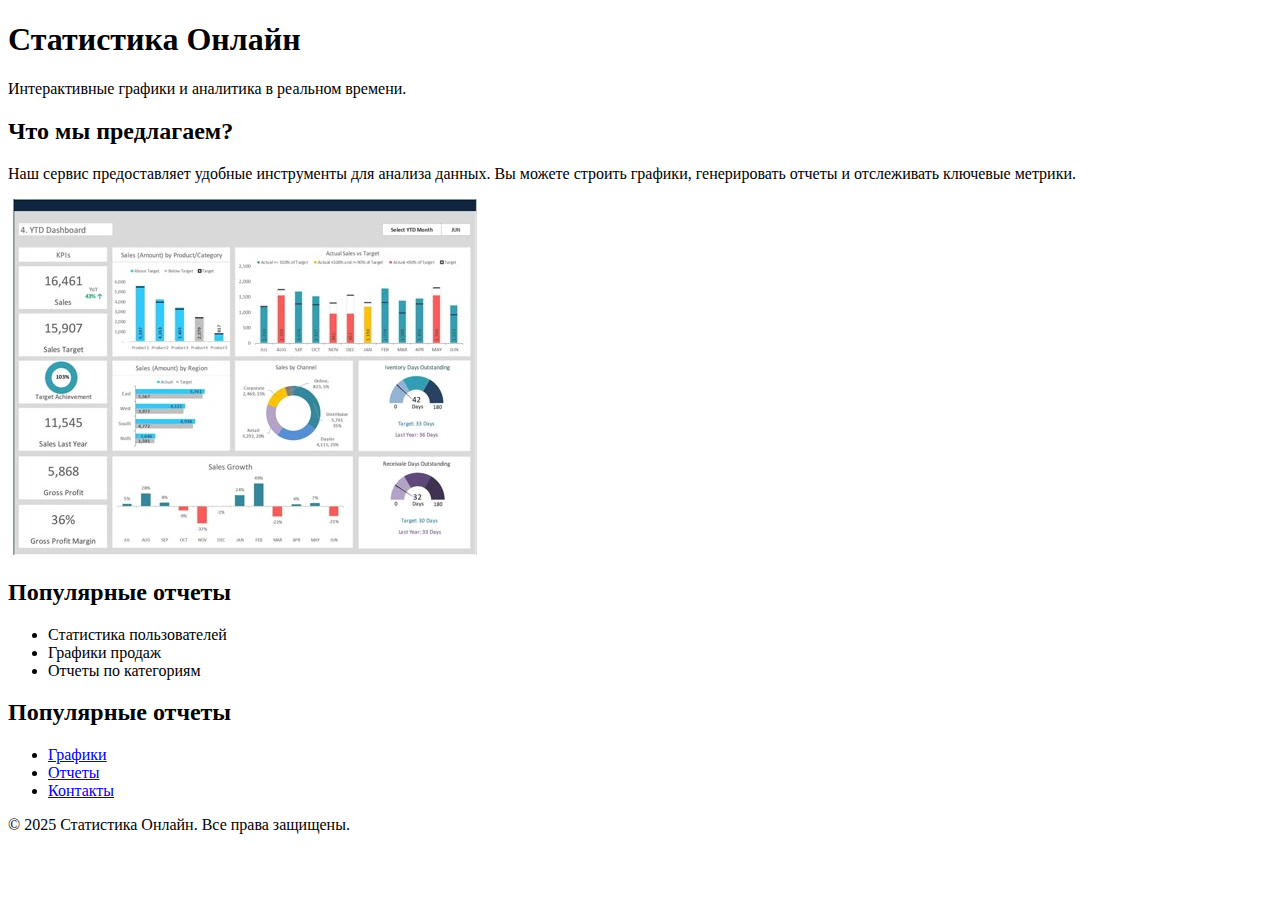
==== index.html @ b3558aa4 "initial commit" ====
<!DOCTYPE html>
<html lang="ru">
<head>
    <meta charset="UTF-8">
    <meta name="viewport" content="width=device-width, initial-scale=1.0">
    <meta name="description" content="Платформа для анализа данных и статистики в реальном времени. Графики, отчеты и аналитика.">
    <meta name="keywords" content="статистика онлайн, аналитика данных, графики и отчеты">
    <meta name="author" content="Ваше Имя">
    <title>Статистика Онлайн – Аналитика и Отчеты</title>
    <link rel="stylesheet" href="styles.css">
</head>
<body>
    <header>
        <h1>Статистика Онлайн</h1>
        <p>Интерактивные графики и аналитика в реальном времени.</p>
    </header>
    
    <section>
        <h2>Что мы предлагаем?</h2>
        <p>Наш сервис предоставляет удобные инструменты для анализа данных. Вы можете строить графики, генерировать отчеты и отслеживать ключевые метрики.</p>
        <img src="images/dashboard.jpg" alt="Интерактивный статистический дашборд" loading="lazy">
    </section>
    
    <section>
        <h2>Популярные отчеты</h2>
        <ul>
            <li>Статистика пользователей</li>
            <li>Графики продаж</li>
            <li>Отчеты по категориям</li>
        </ul>
    </section>

    <section>
        <h2>Популярные отчеты</h2>
        <ul>
            <li><a href="charts.html"> Графики </a></li>
            <li><a href="reports.html"> Отчеты </a></li>
            <li><a href="contact.html"> Контакты </a></li>
        </ul>
    </section>
    
    <footer>
        <p>&copy; 2025 Статистика Онлайн. Все права защищены.</p>
    </footer>
</body>
</html>
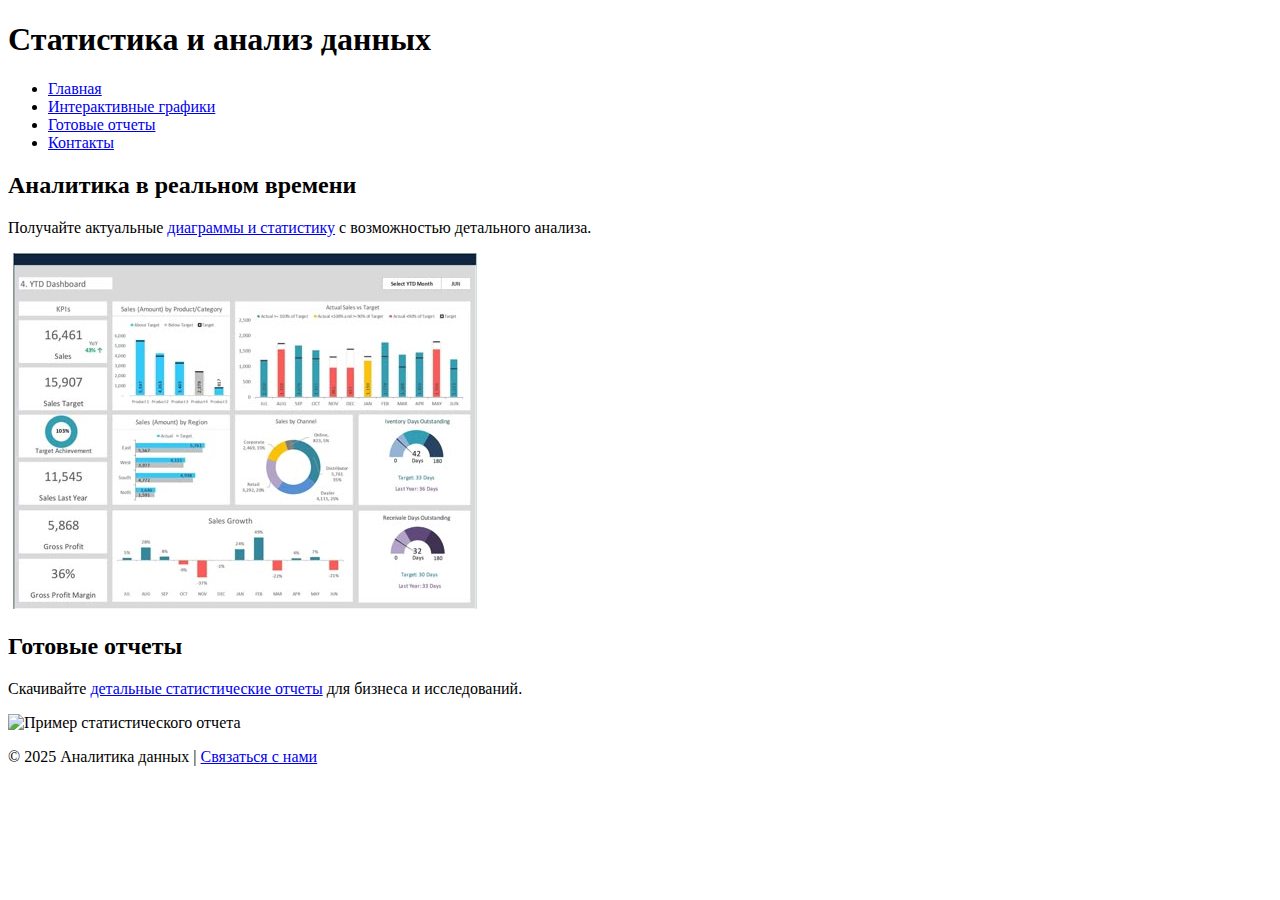
==== commit a3ed7df0: "update1" ====
--- a/index.html
+++ b/index.html
@@ -3,44 +3,41 @@
 <head>
     <meta charset="UTF-8">
     <meta name="viewport" content="width=device-width, initial-scale=1.0">
-    <meta name="description" content="Платформа для анализа данных и статистики в реальном времени. Графики, отчеты и аналитика.">
-    <meta name="keywords" content="статистика онлайн, аналитика данных, графики и отчеты">
-    <meta name="author" content="Ваше Имя">
-    <title>Статистика Онлайн – Аналитика и Отчеты</title>
+    <title>Статистика и анализ данных – Графики и отчеты</title>
+    <meta name="description" content="Интерактивные графики, аналитика данных и готовые статистические отчеты.">
     <link rel="stylesheet" href="styles.css">
 </head>
 <body>
+
     <header>
-        <h1>Статистика Онлайн</h1>
-        <p>Интерактивные графики и аналитика в реальном времени.</p>
+        <h1>Статистика и анализ данных</h1>
+        <nav>
+            <ul>
+                <li><a href="index.html">Главная</a></li>
+                <li><a href="charts.html">Интерактивные графики</a></li>
+                <li><a href="reports.html">Готовые отчеты</a></li>
+                <li><a href="contact.html">Контакты</a></li>
+            </ul>
+        </nav>
     </header>
-    
-    <section>
-        <h2>Что мы предлагаем?</h2>
-        <p>Наш сервис предоставляет удобные инструменты для анализа данных. Вы можете строить графики, генерировать отчеты и отслеживать ключевые метрики.</p>
-        <img src="images/dashboard.jpg" alt="Интерактивный статистический дашборд" loading="lazy">
-    </section>
-    
-    <section>
-        <h2>Популярные отчеты</h2>
-        <ul>
-            <li>Статистика пользователей</li>
-            <li>Графики продаж</li>
-            <li>Отчеты по категориям</li>
-        </ul>
-    </section>
 
-    <section>
-        <h2>Популярные отчеты</h2>
-        <ul>
-            <li><a href="charts.html"> Графики </a></li>
-            <li><a href="reports.html"> Отчеты </a></li>
-            <li><a href="contact.html"> Контакты </a></li>
-        </ul>
-    </section>
-    
+    <main>
+        <section>
+            <h2>Аналитика в реальном времени</h2>
+            <p>Получайте актуальные <a href="charts.html">диаграммы и статистику</a> с возможностью детального анализа.</p>
+            <img src="images/dashboard.jpg" alt="Интерактивный статистический дашборд" loading="lazy">
+        </section>
+
+        <section>
+            <h2>Готовые отчеты</h2>
+            <p>Скачивайте <a href="reports.html">детальные статистические отчеты</a> для бизнеса и исследований.</p>
+            <img src="images/report-example.jpg" alt="Пример статистического отчета" loading="lazy">
+        </section>
+    </main>
+
     <footer>
-        <p>&copy; 2025 Статистика Онлайн. Все права защищены.</p>
+        <p>&copy; 2025 Аналитика данных | <a href="contact.html">Связаться с нами</a></p>
     </footer>
+
 </body>
 </html>
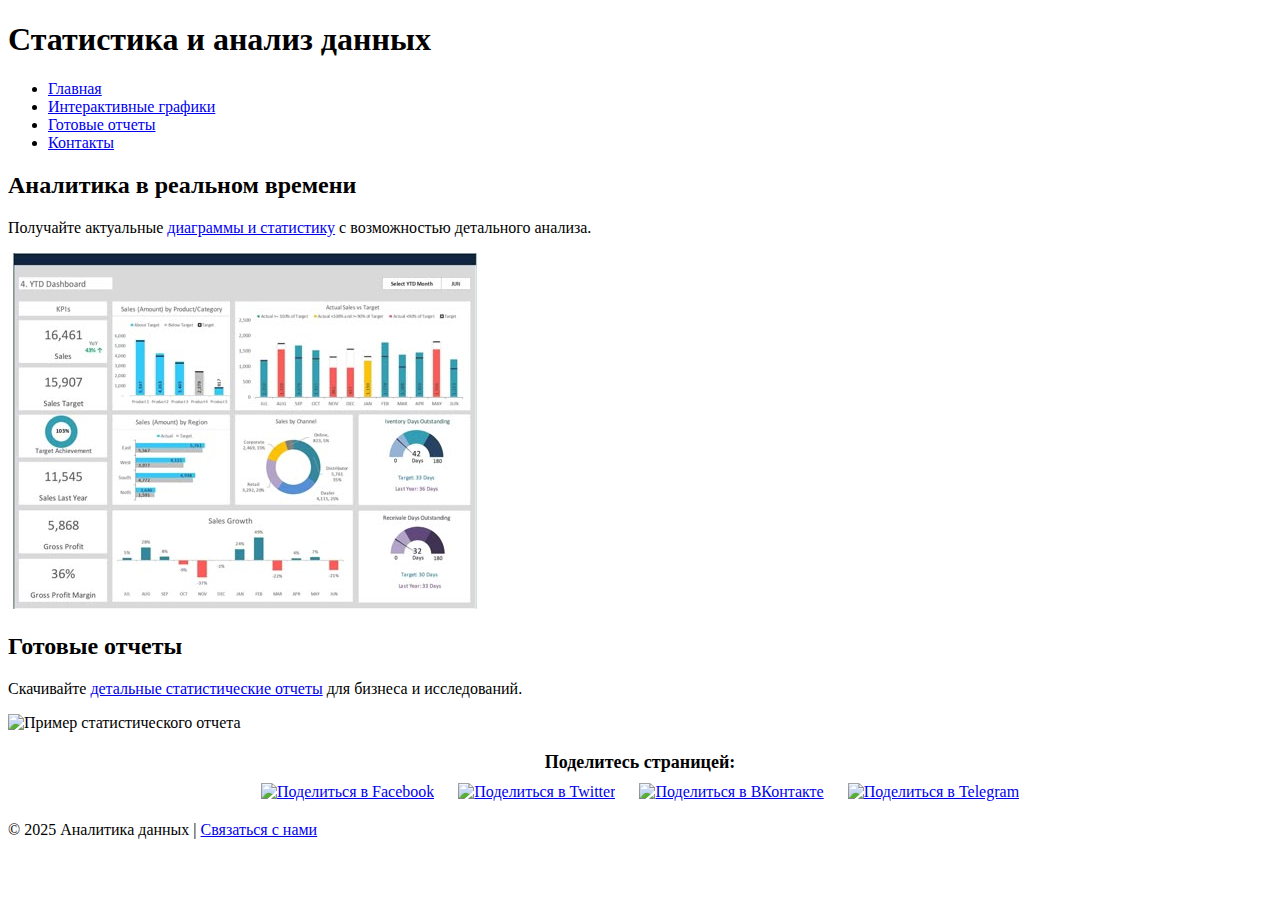
==== commit 0d63620c: "update2" ====
--- a/index.html
+++ b/index.html
@@ -7,6 +7,15 @@
     <meta name="description" content="Интерактивные графики, аналитика данных и готовые статистические отчеты.">
     <link rel="stylesheet" href="styles.css">
 </head>
+<script>
+    document.addEventListener("DOMContentLoaded", function() {
+        let currentUrl = encodeURIComponent(window.location.href);
+        document.querySelectorAll(".share a").forEach(link => {
+            let href = link.getAttribute("href");
+            link.setAttribute("href", href.replace("https://yourwebsite.com", currentUrl));
+        });
+    });
+</script>
 <body>
 
     <header>
@@ -35,6 +44,27 @@
         </section>
     </main>
 
+    <section class="share">
+        <h3>Поделитесь страницей:</h3>
+        <a href="https://www.facebook.com/sharer/sharer.php?u=https://yourwebsite.com" 
+           target="_blank" rel="noopener noreferrer">
+            <img src="icons/facebook.png" alt="Поделиться в Facebook">
+        </a>
+        <a href="https://twitter.com/intent/tweet?url=https://yourwebsite.com&text=Интересная аналитика!" 
+           target="_blank" rel="noopener noreferrer">
+            <img src="icons/twitter.png" alt="Поделиться в Twitter">
+        </a>
+        <a href="https://vk.com/share.php?url=https://yourwebsite.com" 
+           target="_blank" rel="noopener noreferrer">
+            <img src="icons/vk.png" alt="Поделиться в ВКонтакте">
+        </a>
+        <a href="https://t.me/share/url?url=https://yourwebsite.com&text=Интересный материал!" 
+           target="_blank" rel="noopener noreferrer">
+            <img src="icons/telegram.png" alt="Поделиться в Telegram">
+        </a>
+    </section>
+
+
     <footer>
         <p>&copy; 2025 Аналитика данных | <a href="contact.html">Связаться с нами</a></p>
     </footer>
--- a/styles.css
+++ b/styles.css
@@ -0,0 +1,24 @@
+.share {
+    text-align: center;
+    margin: 20px 0;
+}
+
+.share h3 {
+    font-size: 18px;
+    margin-bottom: 10px;
+}
+
+.share a {
+    display: inline-block;
+    margin: 0 10px;
+}
+
+.share img {
+    width: 40px;
+    height: 40px;
+    transition: transform 0.2s ease-in-out;
+}
+
+.share img:hover {
+    transform: scale(1.1);
+}
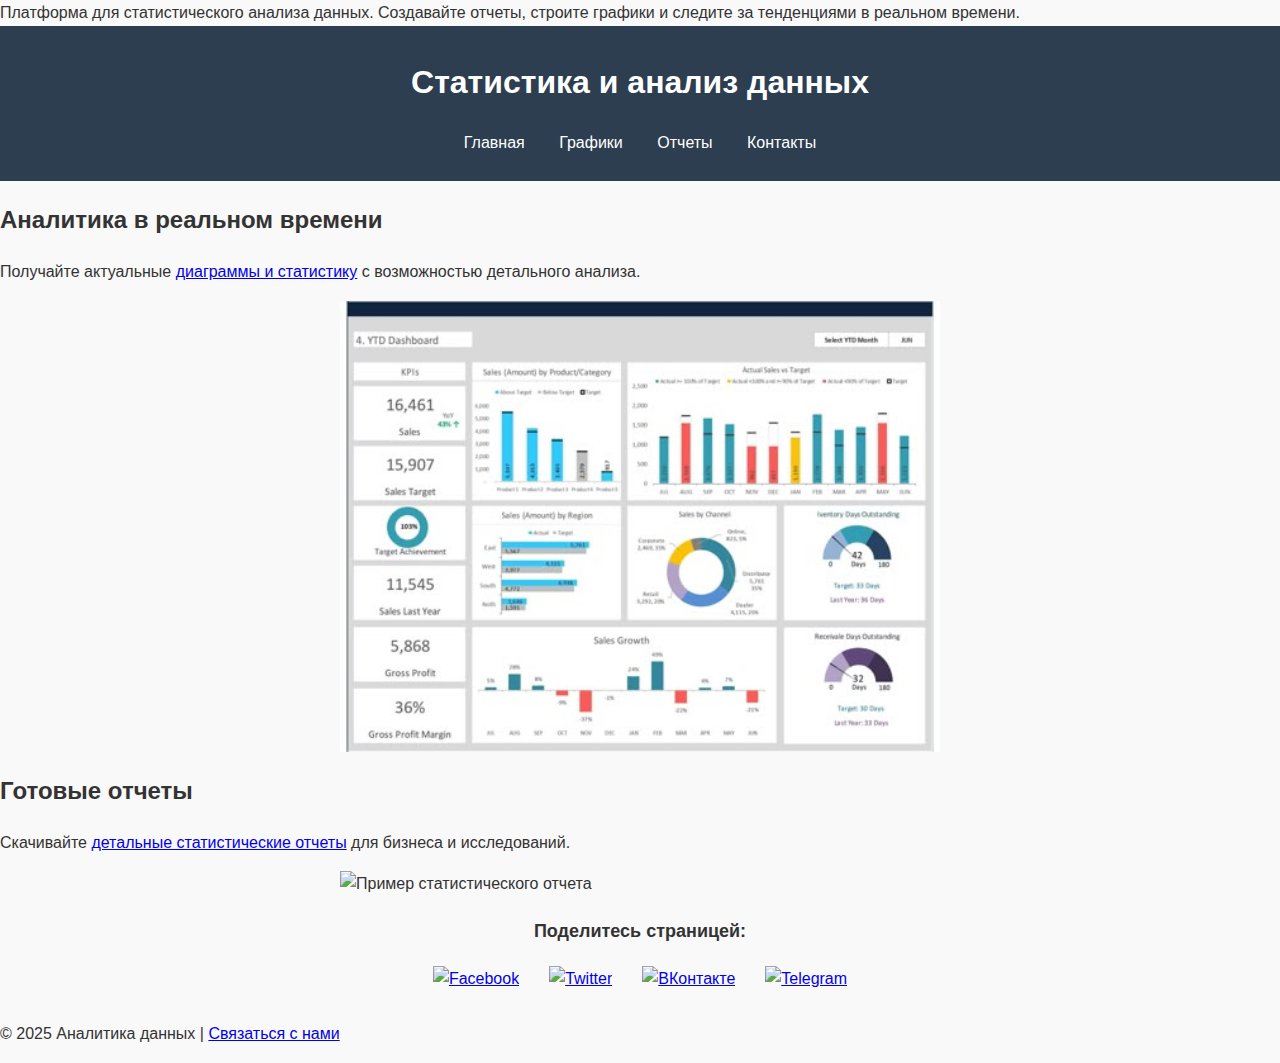
==== commit 24ae9396: "mobile update" ====
--- a/index.html
+++ b/index.html
@@ -2,11 +2,16 @@
 <html lang="ru">
 <head>
     <meta charset="UTF-8">
-    <meta name="viewport" content="width=device-width, initial-scale=1.0">
+    <meta name="viewport" content="width=device-width, initial-scale=1, maximum-scale=1">
     <title>Статистика и анализ данных – Графики и отчеты</title>
-    <meta name="description" content="Интерактивные графики, аналитика данных и готовые статистические отчеты.">
+    <meta name="description" content="Платформа для статистического анализа и визуализации данных. Интерактивные графики и аналитические отчеты в реальном времени.">
+    <meta property="og:title" content="Статистика и аналитика данных — Интерактивные графики и отчеты">
+    <meta property="og:description" content="Платформа для визуализации статистических данных и анализа тенденций.">
+    <meta property="og:url" content="https://d4curya.github.io/">
+    <meta property="og:type" content="website">
     <link rel="stylesheet" href="styles.css">
 </head>
+
 <script>
     document.addEventListener("DOMContentLoaded", function() {
         let currentUrl = encodeURIComponent(window.location.href);
@@ -14,17 +19,31 @@
             let href = link.getAttribute("href");
             link.setAttribute("href", href.replace("https://yourwebsite.com", currentUrl));
         });
+
+        // Мобильное меню
+        document.querySelector(".burger-menu").addEventListener("click", function() {
+            document.querySelector(".nav-links").classList.toggle("active");
+        });
     });
 </script>
+
 <body>
+
+    <div itemprop="description">
+        Платформа для статистического анализа данных. Создавайте отчеты, строите графики и следите за тенденциями в реальном времени.
+    </div>
 
     <header>
         <h1>Статистика и анализ данных</h1>
+        
+        <!-- Бургер-меню для мобильных -->
+        <div class="burger-menu">&#9776;</div>
+
         <nav>
-            <ul>
+            <ul class="nav-links">
                 <li><a href="index.html">Главная</a></li>
-                <li><a href="charts.html">Интерактивные графики</a></li>
-                <li><a href="reports.html">Готовые отчеты</a></li>
+                <li><a href="charts.html">Графики</a></li>
+                <li><a href="reports.html">Отчеты</a></li>
                 <li><a href="contact.html">Контакты</a></li>
             </ul>
         </nav>
@@ -34,36 +53,33 @@
         <section>
             <h2>Аналитика в реальном времени</h2>
             <p>Получайте актуальные <a href="charts.html">диаграммы и статистику</a> с возможностью детального анализа.</p>
-            <img src="images/dashboard.jpg" alt="Интерактивный статистический дашборд" loading="lazy">
+            <img src="images/dashboard.jpg" alt="Интерактивный статистический дашборд" class="responsive-img">
         </section>
 
         <section>
             <h2>Готовые отчеты</h2>
             <p>Скачивайте <a href="reports.html">детальные статистические отчеты</a> для бизнеса и исследований.</p>
-            <img src="images/report-example.jpg" alt="Пример статистического отчета" loading="lazy">
+            <img src="images/report-example.jpg" alt="Пример статистического отчета" class="responsive-img">
         </section>
     </main>
 
     <section class="share">
         <h3>Поделитесь страницей:</h3>
-        <a href="https://www.facebook.com/sharer/sharer.php?u=https://yourwebsite.com" 
-           target="_blank" rel="noopener noreferrer">
-            <img src="icons/facebook.png" alt="Поделиться в Facebook">
-        </a>
-        <a href="https://twitter.com/intent/tweet?url=https://yourwebsite.com&text=Интересная аналитика!" 
-           target="_blank" rel="noopener noreferrer">
-            <img src="icons/twitter.png" alt="Поделиться в Twitter">
-        </a>
-        <a href="https://vk.com/share.php?url=https://yourwebsite.com" 
-           target="_blank" rel="noopener noreferrer">
-            <img src="icons/vk.png" alt="Поделиться в ВКонтакте">
-        </a>
-        <a href="https://t.me/share/url?url=https://yourwebsite.com&text=Интересный материал!" 
-           target="_blank" rel="noopener noreferrer">
-            <img src="icons/telegram.png" alt="Поделиться в Telegram">
-        </a>
+        <div class="social-icons">
+            <a href="https://www.facebook.com/sharer/sharer.php?u=https://yourwebsite.com" target="_blank">
+                <img src="icons/facebook.png" alt="Facebook">
+            </a>
+            <a href="https://twitter.com/intent/tweet?url=https://yourwebsite.com&text=Интересная аналитика!" target="_blank">
+                <img src="icons/twitter.png" alt="Twitter">
+            </a>
+            <a href="https://vk.com/share.php?url=https://yourwebsite.com" target="_blank">
+                <img src="icons/vk.png" alt="ВКонтакте">
+            </a>
+            <a href="https://t.me/share/url?url=https://yourwebsite.com&text=Интересный материал!" target="_blank">
+                <img src="icons/telegram.png" alt="Telegram">
+            </a>
+        </div>
     </section>
-
 
     <footer>
         <p>&copy; 2025 Аналитика данных | <a href="contact.html">Связаться с нами</a></p>
--- a/styles.css
+++ b/styles.css
@@ -22,3 +22,104 @@
 .share img:hover {
     transform: scale(1.1);
 }
+
+/* Общие стили */
+body {
+    font-family: Arial, sans-serif;
+    margin: 0;
+    padding: 0;
+    line-height: 1.6;
+    background: #f9f9f9;
+    color: #333;
+}
+
+header {
+    background: #2c3e50;
+    color: white;
+    padding: 10px 20px;
+    text-align: center;
+    position: relative;
+}
+
+/* Бургер-меню */
+.burger-menu {
+    display: none;
+    font-size: 28px;
+    cursor: pointer;
+    position: absolute;
+    right: 20px;
+    top: 10px;
+}
+
+nav {
+    text-align: center;
+}
+
+nav ul {
+    padding: 0;
+    list-style: none;
+}
+
+nav ul li {
+    display: inline;
+    margin: 0 15px;
+}
+
+nav ul li a {
+    color: white;
+    text-decoration: none;
+}
+
+/* Адаптивные изображения */
+.responsive-img {
+    width: 100%;
+    max-width: 600px;
+    height: auto;
+    display: block;
+    margin: 10px auto;
+}
+
+/* Секция с иконками соцсетей */
+.social-icons {
+    display: flex;
+    justify-content: center;
+    gap: 10px;
+    padding: 10px;
+}
+
+.social-icons img {
+    width: 40px;
+    height: 40px;
+}
+
+/* Адаптация под мобильные устройства */
+@media (max-width: 768px) {
+    .burger-menu {
+        display: block;
+    }
+
+    .nav-links {
+        display: none;
+        flex-direction: column;
+        background: #2c3e50;
+        position: absolute;
+        top: 50px;
+        width: 100%;
+        left: 0;
+        text-align: center;
+        padding: 10px 0;
+    }
+
+    .nav-links.active {
+        display: flex;
+    }
+
+    nav ul li {
+        display: block;
+        padding: 10px;
+    }
+
+    main {
+        padding: 10px;
+    }
+}
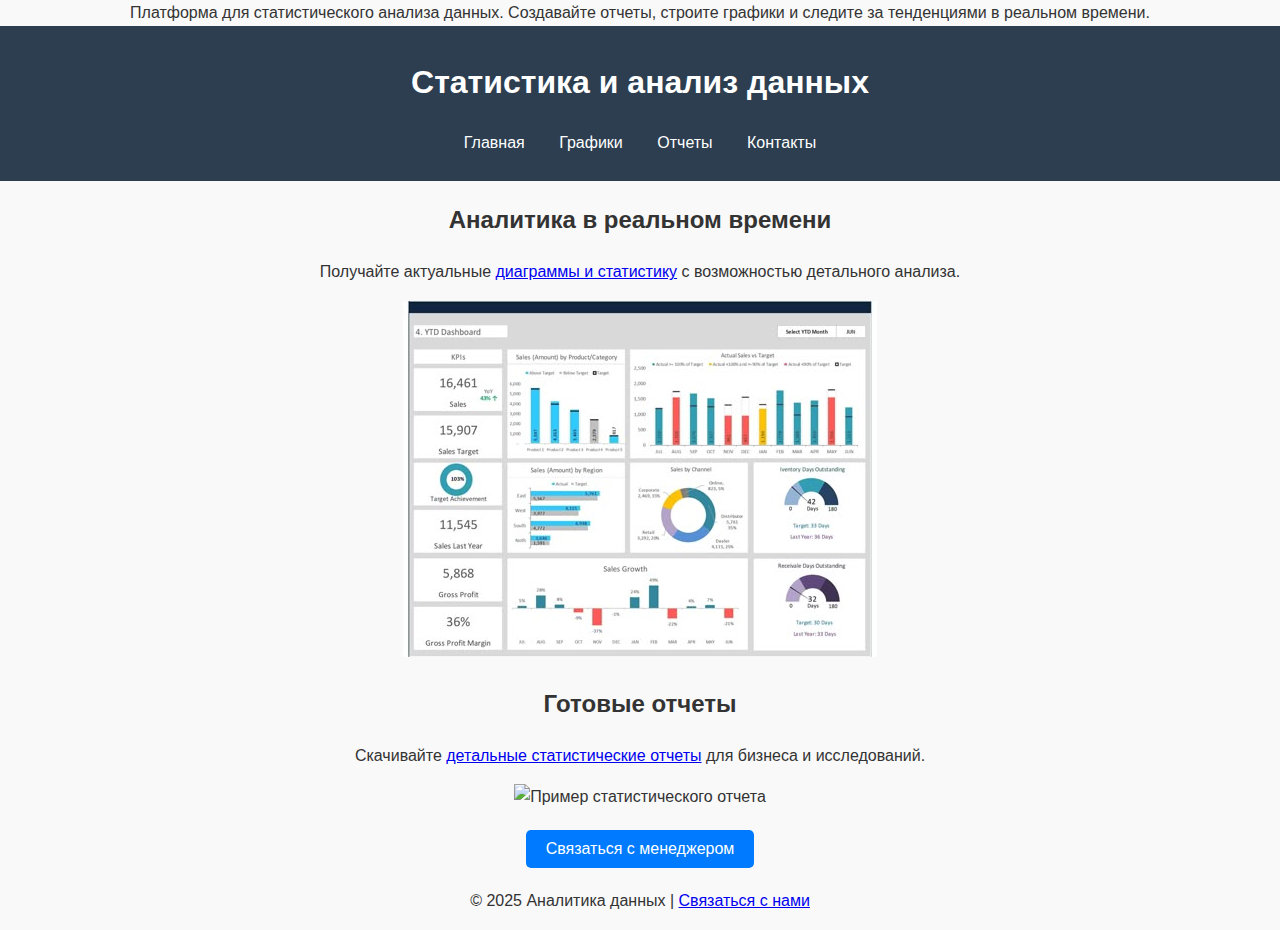
==== commit 66ec92b2: "manager update" ====
--- a/index.html
+++ b/index.html
@@ -23,6 +23,23 @@
         // Мобильное меню
         document.querySelector(".burger-menu").addEventListener("click", function() {
             document.querySelector(".nav-links").classList.toggle("active");
+        });
+
+        // Открытие всплывающего окна
+        document.querySelector(".open-modal").addEventListener("click", function() {
+            document.querySelector(".modal").classList.add("show");
+        });
+
+        // Закрытие окна
+        document.querySelector(".close-modal").addEventListener("click", function() {
+            document.querySelector(".modal").classList.remove("show");
+        });
+
+        // Закрытие по клику вне формы
+        window.addEventListener("click", function(event) {
+            if (event.target.classList.contains("modal")) {
+                document.querySelector(".modal").classList.remove("show");
+            }
         });
     });
 </script>
@@ -63,23 +80,23 @@
         </section>
     </main>
 
-    <section class="share">
-        <h3>Поделитесь страницей:</h3>
-        <div class="social-icons">
-            <a href="https://www.facebook.com/sharer/sharer.php?u=https://yourwebsite.com" target="_blank">
-                <img src="icons/facebook.png" alt="Facebook">
-            </a>
-            <a href="https://twitter.com/intent/tweet?url=https://yourwebsite.com&text=Интересная аналитика!" target="_blank">
-                <img src="icons/twitter.png" alt="Twitter">
-            </a>
-            <a href="https://vk.com/share.php?url=https://yourwebsite.com" target="_blank">
-                <img src="icons/vk.png" alt="ВКонтакте">
-            </a>
-            <a href="https://t.me/share/url?url=https://yourwebsite.com&text=Интересный материал!" target="_blank">
-                <img src="icons/telegram.png" alt="Telegram">
-            </a>
+    <!-- Кнопка вызова модального окна -->
+    <button class="open-modal">Связаться с менеджером</button>
+
+    <!-- Всплывающее окно -->
+    <div class="modal">
+        <div class="modal-content">
+            <span class="close-modal">&times;</span>
+            <h3>Связаться с менеджером</h3>
+            <p>Заполните форму, и мы свяжемся с вами в ближайшее время.</p>
+            <form>
+                <input type="text" placeholder="Ваше имя" required>
+                <input type="email" placeholder="Ваш email" required>
+                <textarea placeholder="Ваш вопрос" required></textarea>
+                <button type="submit">Отправить</button>
+            </form>
         </div>
-    </section>
+    </div>
 
     <footer>
         <p>&copy; 2025 Аналитика данных | <a href="contact.html">Связаться с нами</a></p>
--- a/styles.css
+++ b/styles.css
@@ -31,6 +31,7 @@
     line-height: 1.6;
     background: #f9f9f9;
     color: #333;
+    text-align: center;
 }
 
 header {
@@ -51,10 +52,6 @@
     top: 10px;
 }
 
-nav {
-    text-align: center;
-}
-
 nav ul {
     padding: 0;
     list-style: none;
@@ -70,29 +67,93 @@
     text-decoration: none;
 }
 
-/* Адаптивные изображения */
-.responsive-img {
-    width: 100%;
-    max-width: 600px;
-    height: auto;
+/* Кнопка вызова модального окна */
+.open-modal {
+    background: #007BFF;
+    color: white;
+    border: none;
+    padding: 10px 20px;
+    font-size: 16px;
+    cursor: pointer;
+    margin: 20px auto;
     display: block;
-    margin: 10px auto;
+    border-radius: 5px;
 }
 
-/* Секция с иконками соцсетей */
-.social-icons {
-    display: flex;
-    justify-content: center;
-    gap: 10px;
-    padding: 10px;
+.open-modal:hover {
+    background: #0056b3;
 }
 
-.social-icons img {
-    width: 40px;
-    height: 40px;
+/* Стили для модального окна */
+.modal {
+    display: none;
+    position: fixed;
+    z-index: 1000;
+    left: 0;
+    top: 0;
+    width: 100%;
+    height: 100%;
+    background: rgba(0, 0, 0, 0.5);
 }
 
-/* Адаптация под мобильные устройства */
+.modal.show {
+    display: flex;
+    align-items: center;
+    justify-content: center;
+}
+
+.modal-content {
+    background: white;
+    padding: 20px;
+    border-radius: 10px;
+    width: 90%;
+    max-width: 400px;
+    text-align: center;
+    box-shadow: 0 4px 10px rgba(0, 0, 0, 0.3);
+}
+
+.modal-content h3 {
+    margin-top: 0;
+}
+
+.modal-content input,
+.modal-content textarea {
+    width: 100%;
+    padding: 10px;
+    margin: 5px 0;
+    border: 1px solid #ccc;
+    border-radius: 5px;
+}
+
+.modal-content button {
+    background: #28a745;
+    color: white;
+    border: none;
+    padding: 10px;
+    cursor: pointer;
+    width: 100%;
+    border-radius: 5px;
+}
+
+.modal-content button:hover {
+    background: #218838;
+}
+
+/* Крестик закрытия */
+.close-modal {
+    position: absolute;
+    top: 10px;
+    right: 20px;
+    font-size: 24px;
+    cursor: pointer;
+    color: #888;
+}
+
+.close-modal:hover {
+    color: black;
+}
+
+/* Мобильная адаптация */
 @media (max-width: 768px) {
     .burger-menu {
         display: block;
@@ -100,26 +161,9 @@
 
     .nav-links {
         display: none;
-        flex-direction: column;
-        background: #2c3e50;
-        position: absolute;
-        top: 50px;
-        width: 100%;
-        left: 0;
-        text-align: center;
-        padding: 10px 0;
     }
 
     .nav-links.active {
-        display: flex;
-    }
-
-    nav ul li {
         display: block;
-        padding: 10px;
-    }
-
-    main {
-        padding: 10px;
     }
 }
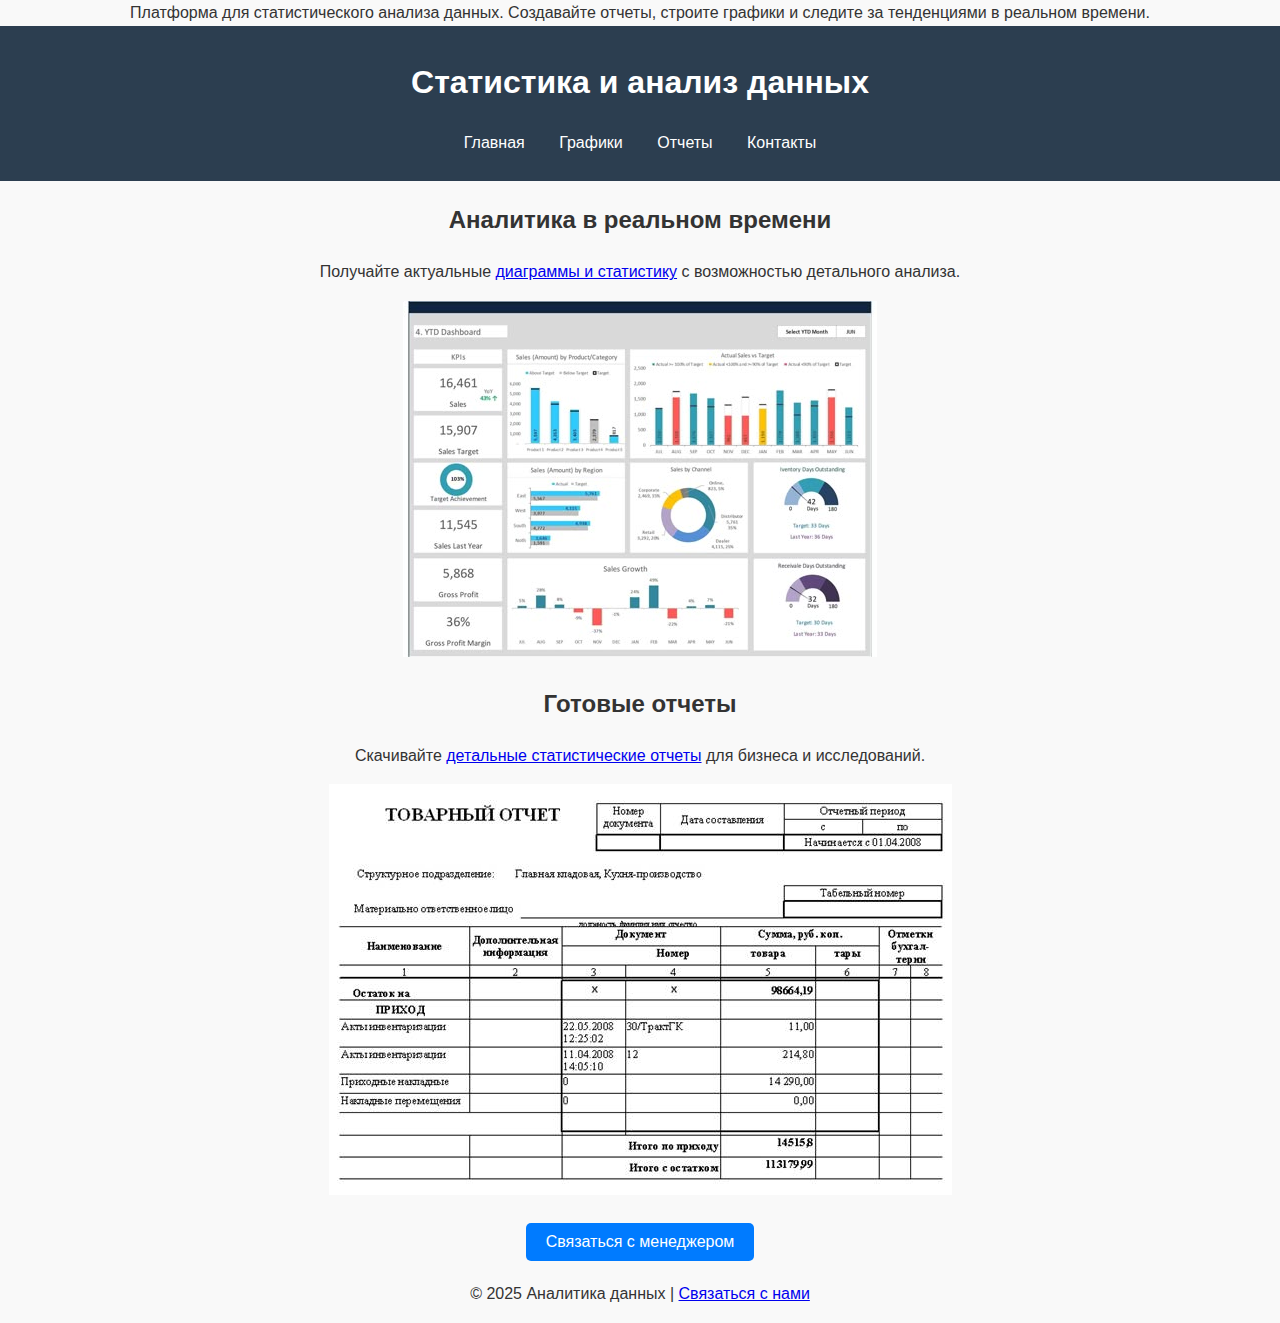
==== commit 17e78e7c: "metrika update" ====
--- a/index.html
+++ b/index.html
@@ -10,6 +10,22 @@
     <meta property="og:url" content="https://d4curya.github.io/">
     <meta property="og:type" content="website">
     <link rel="stylesheet" href="styles.css">
+    <!-- Yandex.Metrika counter -->
+<script type="text/javascript" >
+    (function(m,e,t,r,i,k,a){m[i]=m[i]||function(){(m[i].a=m[i].a||[]).push(arguments)};
+    m[i].l=1*new Date();
+    for (var j = 0; j < document.scripts.length; j++) {if (document.scripts[j].src === r) { return; }}
+    k=e.createElement(t),a=e.getElementsByTagName(t)[0],k.async=1,k.src=r,a.parentNode.insertBefore(k,a)})
+    (window, document, "script", "https://mc.yandex.ru/metrika/tag.js", "ym");
+ 
+    ym(100201137, "init", {
+         clickmap:true,
+         trackLinks:true,
+         accurateTrackBounce:true
+    });
+ </script>
+ <noscript><div><img src="https://mc.yandex.ru/watch/100201137" style="position:absolute; left:-9999px;" alt="" /></div></noscript>
+ <!-- /Yandex.Metrika counter -->
 </head>
 
 <script>
